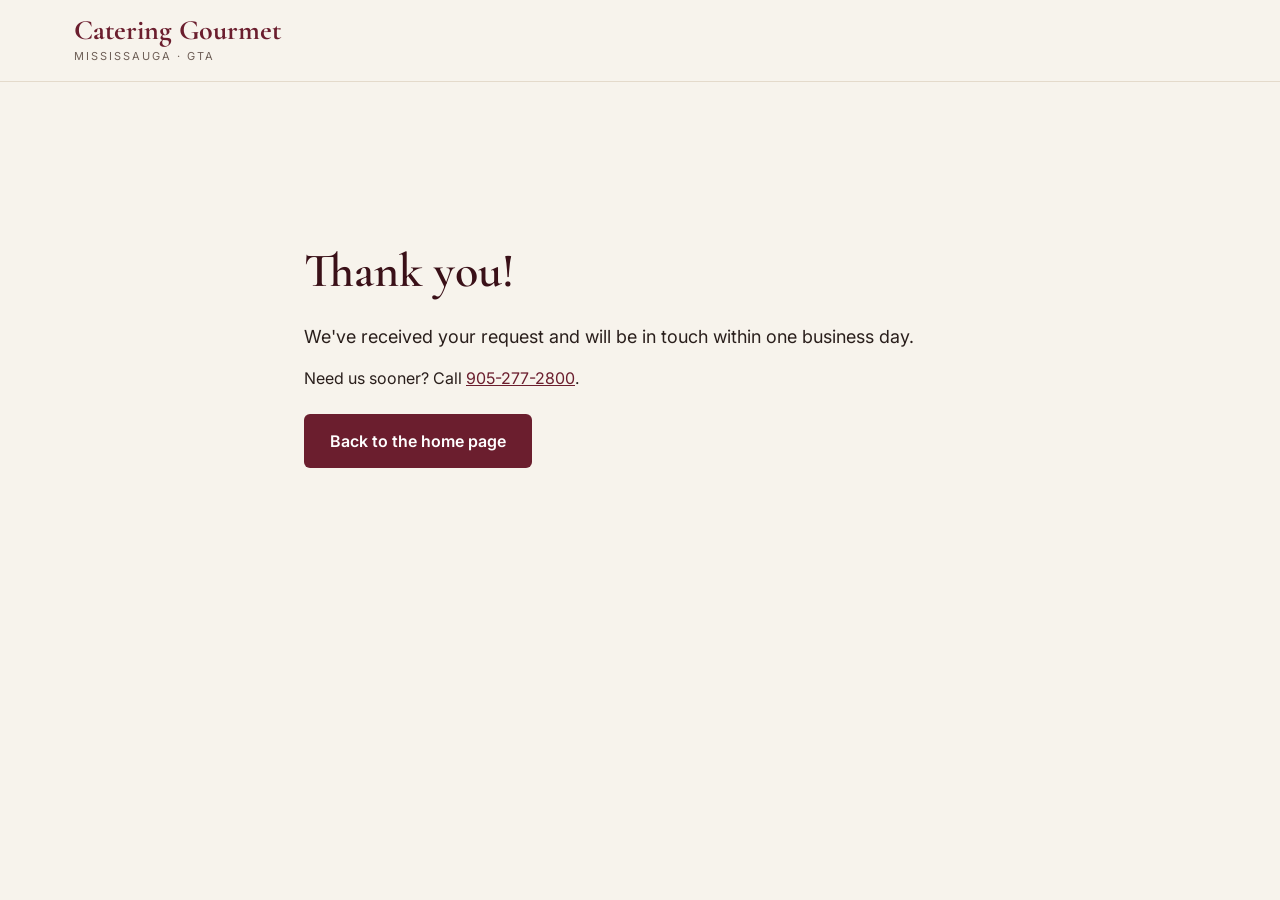
==== thank-you.html @ 262a25ba "Add new Catering Gourmet website Co-Authored-By: Claude Opus 5.5 <noreply@anthropic.com> Claude-Sess" ====
<!doctype html>
<html lang="en">
<head>
<meta charset="utf-8">
<meta name="viewport" content="width=device-width, initial-scale=1">
<title>Thank you | Catering Gourmet</title>
<meta name="robots" content="noindex">
<link href="https://fonts.googleapis.com/css2?family=Cormorant+Garamond:wght@600;700&family=Inter:wght@400;600&display=swap" rel="stylesheet">
<link rel="stylesheet" href="styles.css">
</head>
<body>
<header class="site-header">
  <div class="wrap"><a class="logo" href="/"><strong>Catering Gourmet</strong><span>Mississauga &middot; GTA</span></a></div>
</header>
<main class="wrap block" style="min-height:60vh;display:flex;flex-direction:column;gap:16px;justify-content:center;max-width:720px">
  <h1 style="font-size:48px">Thank you!</h1>
  <p style="font-size:18px;margin:0">We've received your request and will be in touch within one business day.</p>
  <p style="margin:0">Need us sooner? Call <a href="tel:+19052772800">905-277-2800</a>.</p>
  <p style="margin:8px 0 0"><a class="btn" href="/">Back to the home page</a></p>
</main>
</body>
</html>
---- styles.css ----
:root{
  --ground:#F7F3EC; --paper:#FFFFFF; --sand:#EFE6D8; --photo:#E8DCC9; --line:#E4DACB;
  --ink:#2A1F1C; --ink-2:#4A3D37; --muted:#6E5F57;
  --wine:#6B1E2E; --wine-dark:#3A1018; --wine-deep:#2A0B11;
  --brass:#8A6A2F; --gold:#E6C77F; --on-dark:#E9DED3;
  --serif:'Cormorant Garamond',Georgia,serif; --sans:Inter,system-ui,sans-serif;
}
*{box-sizing:border-box}
html{scroll-behavior:smooth}
body{margin:0;font-family:var(--sans);color:var(--ink);background:var(--ground);line-height:1.5}
img{max-width:100%;display:block}
a{color:var(--wine)} a:hover{color:#4A1320}
.wrap{max-width:1180px;margin:0 auto;padding:0 24px}
h1,h2,h3{font-family:var(--serif);font-weight:600;color:var(--wine-dark);margin:0}
.eyebrow{font-size:13px;letter-spacing:2px;text-transform:uppercase;color:var(--brass);font-weight:600}
.btn{display:inline-block;text-decoration:none;background:var(--wine);color:#fff;padding:15px 26px;border-radius:6px;font-weight:600;border:0;font-size:16px;cursor:pointer}
.btn:hover{background:#4A1320;color:#fff}
.btn-outline{background:transparent;border:1.5px solid var(--wine);color:var(--wine);padding:14px 24px}
.btn-outline:hover{background:var(--wine);color:#fff}
.photo{background:var(--photo);border:1px dashed #B8A589;border-radius:10px;display:flex;align-items:center;justify-content:center;text-align:center;padding:16px;color:var(--muted);font-size:14px;overflow:hidden}
.photo img{width:100%;height:100%;object-fit:cover}

/* Header */
.site-header{border-bottom:1px solid var(--line);background:var(--ground);position:sticky;top:0;z-index:10}
.site-header .wrap{display:flex;flex-wrap:wrap;align-items:center;justify-content:space-between;gap:16px;padding-top:16px;padding-bottom:16px}
.logo{text-decoration:none;color:var(--wine);display:flex;flex-direction:column}
.logo strong{font-family:var(--serif);font-size:28px;line-height:1}
.logo span{font-size:11px;letter-spacing:2px;text-transform:uppercase;color:var(--muted);margin-top:4px}
.nav{display:flex;flex-wrap:wrap;align-items:center;gap:20px;font-size:15px}
.nav a{text-decoration:none;color:var(--ink)}
.nav .phone{font-weight:600}
.nav .btn{color:#fff;padding:12px 20px}

/* Hero */
.hero{display:flex;flex-wrap:wrap;gap:48px;align-items:center;padding-top:72px;padding-bottom:64px}
.hero-text{flex:1 1 460px;min-width:0;display:flex;flex-direction:column;gap:22px}
.hero h1{font-size:clamp(40px,6vw,60px);line-height:1.05}
.hero p{margin:0;font-size:18px;line-height:1.6;color:var(--ink-2);max-width:520px}
.hero .actions{display:flex;flex-wrap:wrap;gap:12px}
.hero .note{font-size:14px;color:var(--muted)}
.hero .photo{flex:1 1 420px;min-width:0;height:440px}

/* Highlights */
.highlights{background:var(--wine-dark);color:var(--ground)}
.highlights .wrap{display:grid;grid-template-columns:repeat(auto-fit,minmax(220px,1fr));gap:20px;padding-top:28px;padding-bottom:28px}
.highlights strong{display:block;font-family:var(--serif);font-size:24px;color:var(--gold)}
.highlights span{font-size:14px;color:var(--on-dark)}

/* Sections */
section.block{padding-top:72px;padding-bottom:72px}
.section-head{display:flex;flex-direction:column;gap:10px;margin-bottom:32px;max-width:680px}
.section-head h2{font-size:clamp(34px,4.5vw,44px)}
.section-head p{margin:0;font-size:16px;color:var(--ink-2)}
.cards{display:grid;grid-template-columns:repeat(auto-fit,minmax(260px,1fr));gap:24px}
.card{background:var(--paper);border:1px solid var(--line);border-radius:10px;overflow:hidden;display:flex;flex-direction:column}
.card .photo{height:180px;border-radius:0;border:0}
.card-body{padding:24px;display:flex;flex-direction:column;gap:10px}
.card h3{font-size:28px}
.card p{margin:0;font-size:15px;line-height:1.6;color:var(--ink-2)}
.card .ideal{font-size:14px;color:var(--brass);font-weight:600}

/* Menus */
.tabs{display:flex;flex-wrap:wrap;gap:10px;margin-bottom:24px}
.tab{min-height:44px;padding:10px 20px;border-radius:999px;font:600 15px var(--sans);cursor:pointer;background:transparent;color:var(--wine);border:1.5px solid var(--wine)}
.tab[aria-selected="true"]{background:var(--wine);color:#fff}
.panel{background:var(--paper);border:1px solid var(--line);border-radius:10px;padding:32px;display:flex;flex-wrap:wrap;gap:32px}
.panel[hidden]{display:none}
.panel-intro{flex:1 1 300px;min-width:0;display:flex;flex-direction:column;gap:12px}
.panel-intro h3{font-size:32px}
.panel-intro p{margin:0;font-size:15px;line-height:1.6;color:var(--ink-2)}
.dishes{flex:1 1 360px;min-width:0;margin:0;padding:0;list-style:none;display:grid;grid-template-columns:repeat(auto-fit,minmax(160px,1fr));gap:0 24px}
.dishes li{padding:10px 0;border-bottom:1px solid #EFE6D8;font-size:15px}
.fineprint{margin:16px 0 0;font-size:13px;color:var(--muted)}

/* How */
.how{background:var(--sand)}
.steps{margin:0;padding:0;list-style:none;display:grid;grid-template-columns:repeat(auto-fit,minmax(240px,1fr));gap:24px}
.steps li{display:flex;flex-direction:column;gap:8px}
.steps .num{font-family:var(--serif);font-size:40px;color:var(--brass);font-weight:700}
.steps strong{font-size:18px}
.steps span:last-child{font-size:15px;line-height:1.6;color:var(--ink-2)}

/* Gallery */
.gallery{display:grid;grid-template-columns:repeat(auto-fit,minmax(240px,1fr));gap:16px}
.gallery .photo{height:220px;border-radius:8px}
.review{margin-top:40px;background:var(--paper);border:1px solid var(--line);border-radius:10px;padding:28px 32px;max-width:760px}
.review blockquote{margin:0 0 10px;font-family:var(--serif);font-size:24px;line-height:1.4;color:var(--wine-dark)}
.review cite{font-style:normal;font-size:14px;color:var(--muted)}

/* Quote */
.quote{background:var(--wine-dark);color:var(--ground)}
.quote .wrap{display:flex;flex-wrap:wrap;gap:48px;padding-top:80px;padding-bottom:80px}
.quote-intro{flex:1 1 320px;min-width:0;display:flex;flex-direction:column;gap:16px}
.quote-intro h2{color:#fff;font-size:clamp(34px,4.5vw,44px)}
.quote-intro p,.quote-intro span{margin:0;font-size:16px;color:var(--on-dark)}
.quote-intro a{color:var(--gold);font-weight:600}
.quote form{flex:1 1 480px;min-width:0;background:var(--ground);color:var(--ink);border-radius:10px;padding:32px;display:grid;grid-template-columns:repeat(auto-fit,minmax(200px,1fr));gap:16px}
.quote label{display:flex;flex-direction:column;gap:6px;font-size:14px;font-weight:500}
.quote input,.quote select,.quote textarea{font:inherit;padding:12px;border:1px solid #C9B9A3;border-radius:6px;background:#fff;color:var(--ink)}
.quote .full{grid-column:1/-1}
.quote button{justify-self:start}
.hidden-field{display:none}

/* Footer */
.site-footer{background:var(--wine-deep);color:#D9CCBF;font-size:14px;line-height:1.7}
.site-footer .wrap{display:flex;flex-wrap:wrap;justify-content:space-between;gap:24px;padding-top:40px;padding-bottom:40px}
.site-footer div{display:flex;flex-direction:column}
.site-footer strong{color:#fff}
.site-footer .name{font-family:var(--serif);font-size:22px}
.site-footer a{color:var(--gold)}

@media (max-width:640px){
  .site-header{position:static}
  .nav{gap:14px;font-size:14px}
  .hero{padding-top:40px}
  .hero .photo{height:280px}
  .panel{padding:22px}
  .quote form{padding:22px}
}
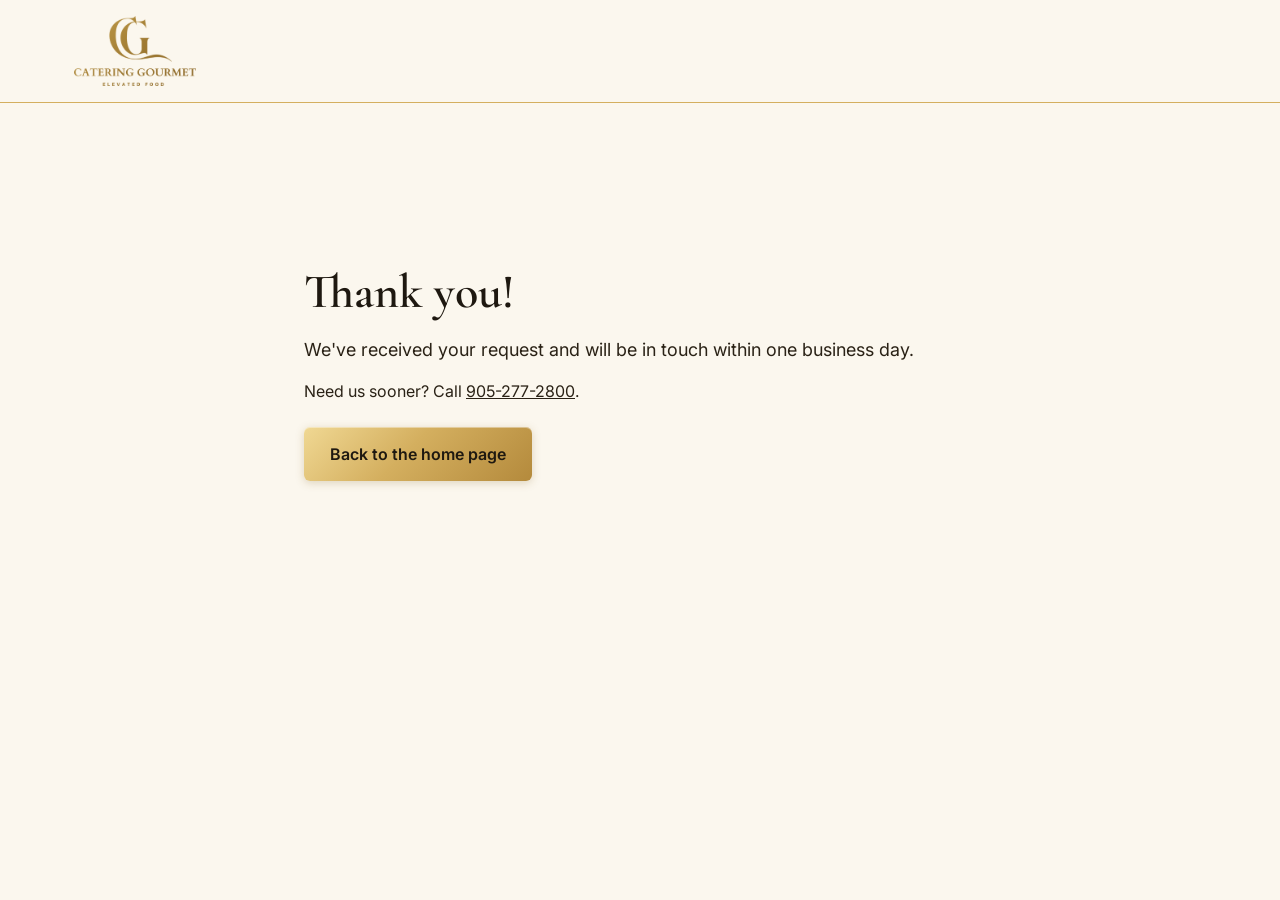
==== commit d332c5ef: "Final check fixes: footer layout, heading spacing, phone tap targets, swipeable Instagram on phones," ====
--- a/thank-you.html
+++ b/thank-you.html
@@ -10,7 +10,7 @@
 </head>
 <body>
 <header class="site-header">
-  <div class="wrap"><a class="logo" href="/"><strong>Catering Gourmet</strong><span>Mississauga &middot; GTA</span></a></div>
+  <div class="wrap"><a class="logo" href="/"><img src="images/logo-gold.png" alt="Catering Gourmet" width="122" height="70"></a></div>
 </header>
 <main class="wrap block" style="min-height:60vh;display:flex;flex-direction:column;gap:16px;justify-content:center;max-width:720px">
   <h1 style="font-size:48px">Thank you!</h1>
--- a/styles.css
+++ b/styles.css
@@ -1,29 +1,32 @@
 :root{
-  --ground:#F7F3EC; --paper:#FFFFFF; --sand:#EFE6D8; --photo:#E8DCC9; --line:#E4DACB;
-  --ink:#2A1F1C; --ink-2:#4A3D37; --muted:#6E5F57;
-  --wine:#6B1E2E; --wine-dark:#3A1018; --wine-deep:#2A0B11;
-  --brass:#8A6A2F; --gold:#E6C77F; --on-dark:#E9DED3;
+  --ground:#FBF7EE; --paper:#FFFDF8; --sand:#F3EAD8; --photo:#EFE3CC; --line:#E4D5B8;
+  --ink:#2A2216; --ink-2:#4D4232; --muted:#6B5D48;
+  --wine:#2A2216; --wine-dark:#1E1810; --wine-deep:#15110A;
+  --brass:#8C6A2A; --gold:#D9B96E; --on-dark:#EDE4D3;
+  --gold-grad:linear-gradient(135deg,#F0D893 0%,#D4AF5F 45%,#B48A3C 100%);
   --serif:'Cormorant Garamond',Georgia,serif; --sans:Inter,system-ui,sans-serif;
 }
 *{box-sizing:border-box}
 html{scroll-behavior:smooth}
 body{margin:0;font-family:var(--sans);color:var(--ink);background:var(--ground);line-height:1.5}
 img{max-width:100%;display:block}
-a{color:var(--wine)} a:hover{color:#4A1320}
+a{color:var(--wine)} a:hover{color:var(--brass)}
 .wrap{max-width:1180px;margin:0 auto;padding:0 24px}
-h1,h2,h3{font-family:var(--serif);font-weight:600;color:var(--wine-dark);margin:0}
+h1,h2,h3{font-family:var(--serif);font-weight:600;color:var(--wine-dark);margin:0;line-height:1.15}
 .eyebrow{font-size:13px;letter-spacing:2px;text-transform:uppercase;color:var(--brass);font-weight:600}
 .btn{display:inline-block;text-decoration:none;background:var(--wine);color:#fff;padding:15px 26px;border-radius:6px;font-weight:600;border:0;font-size:16px;cursor:pointer}
-.btn:hover{background:#4A1320;color:#fff}
+.btn:hover{background:#000;color:#fff;box-shadow:inset 0 -2px 0 var(--gold)}
 .btn-outline{background:transparent;border:1.5px solid var(--wine);color:var(--wine);padding:14px 24px}
 .btn-outline:hover{background:var(--wine);color:#fff}
 .photo{background:var(--photo);border:1px dashed #B8A589;border-radius:10px;display:flex;align-items:center;justify-content:center;text-align:center;padding:16px;color:var(--muted);font-size:14px;overflow:hidden}
 .photo img{width:100%;height:100%;object-fit:cover}
+.photo:has(img){border:0;padding:0}
 
 /* Header */
 .site-header{border-bottom:1px solid var(--line);background:var(--ground);position:sticky;top:0;z-index:10}
 .site-header .wrap{display:flex;flex-wrap:wrap;align-items:center;justify-content:space-between;gap:16px;padding-top:16px;padding-bottom:16px}
 .logo{text-decoration:none;color:var(--wine);display:flex;flex-direction:column}
+.logo img{height:70px;width:auto}
 .logo strong{font-family:var(--serif);font-size:28px;line-height:1}
 .logo span{font-size:11px;letter-spacing:2px;text-transform:uppercase;color:var(--muted);margin-top:4px}
 .nav{display:flex;flex-wrap:wrap;align-items:center;gap:20px;font-size:15px}
@@ -32,13 +35,20 @@
 .nav .btn{color:#fff;padding:12px 20px}
 
 /* Hero */
-.hero{display:flex;flex-wrap:wrap;gap:48px;align-items:center;padding-top:72px;padding-bottom:64px}
-.hero-text{flex:1 1 460px;min-width:0;display:flex;flex-direction:column;gap:22px}
-.hero h1{font-size:clamp(40px,6vw,60px);line-height:1.05}
-.hero p{margin:0;font-size:18px;line-height:1.6;color:var(--ink-2);max-width:520px}
+.hero{position:relative;min-height:min(86vh,760px);display:flex;align-items:center;overflow:hidden;background:#0E0E0E;color:#fff}
+.hero-bg{position:absolute;inset:0;width:100%;height:100%;object-fit:cover;object-position:60% 35%}
+.hero::after{content:"";position:absolute;inset:0;background:linear-gradient(90deg,rgba(10,10,10,.82) 0%,rgba(10,10,10,.6) 45%,rgba(10,10,10,.15) 100%)}
+.hero-text{position:relative;z-index:1;width:100%;display:flex;flex-direction:column;gap:22px;padding-top:96px;padding-bottom:96px}
+.hero-text>*{max-width:600px}
+.hero .eyebrow{color:var(--gold)}
+.hero h1{color:#fff;font-size:clamp(42px,6vw,68px);line-height:1.05}
+.hero p{margin:0;font-size:18px;line-height:1.6;color:#EDE8DF}
 .hero .actions{display:flex;flex-wrap:wrap;gap:12px}
-.hero .note{font-size:14px;color:var(--muted)}
-.hero .photo{flex:1 1 420px;min-width:0;height:440px}
+.hero .btn{background:#fff;color:#141414}
+.hero .btn:hover{background:var(--gold);box-shadow:none}
+.hero .btn-outline{background:transparent;color:#fff;border-color:#fff}
+.hero .btn-outline:hover{background:#fff;color:#141414}
+.hero .note{font-size:14px;color:#D9D3C8}
 
 /* Highlights */
 .highlights{background:var(--wine-dark);color:var(--ground)}
@@ -59,6 +69,27 @@
 .card p{margin:0;font-size:15px;line-height:1.6;color:var(--ink-2)}
 .card .ideal{font-size:14px;color:var(--brass);font-weight:600}
 
+/* Luxury home */
+.lux{background:var(--wine-dark);color:var(--on-dark);padding:80px 0 72px}
+.lux-inner{display:flex;flex-wrap:wrap;gap:48px;align-items:center}
+.lux-photo{flex:1 1 340px;min-width:0;max-width:480px}
+.lux-photo img{width:100%;height:560px;object-fit:cover;border-radius:10px}
+.lux-text{flex:1 1 420px;min-width:0;display:flex;flex-direction:column;gap:18px}
+.lux-text .eyebrow{color:var(--gold)}
+.lux-text h2{color:#fff;font-size:clamp(34px,4.5vw,48px);line-height:1.1}
+.lux-text p{margin:0;font-size:17px;line-height:1.6}
+.lux-menu{list-style:none;margin:0;padding:0;display:flex;flex-direction:column}
+.lux-menu li{display:flex;flex-wrap:wrap;gap:4px 12px;align-items:baseline;padding:12px 0;border-bottom:1px solid rgba(210,181,122,.3)}
+.lux-menu strong{font-family:var(--serif);font-size:22px;font-weight:600;color:#fff}
+.lux-menu span{font-size:14px;color:#CFC6B6}
+.lux-min{display:flex;flex-wrap:wrap;gap:6px 14px;align-items:baseline;border:1px solid var(--gold);border-radius:8px;padding:12px 16px}
+.lux-min strong{color:var(--gold);font-size:17px}
+.lux-min span{font-size:14px}
+.lux .btn{align-self:flex-start;background:#fff;color:#141414}
+.lux-strip{display:grid;grid-template-columns:repeat(6,minmax(0,1fr));gap:10px;margin-top:40px}
+.lux-strip img{width:100%;height:auto;aspect-ratio:1;object-fit:cover;border-radius:6px}
+@media (max-width:800px){.lux-strip{grid-template-columns:repeat(3,minmax(0,1fr))}.lux-photo img{height:380px}.lux{padding:56px 0}}
+
 /* Menus */
 .tabs{display:flex;flex-wrap:wrap;gap:10px;margin-bottom:24px}
 .tab{min-height:44px;padding:10px 20px;border-radius:999px;font:600 15px var(--sans);cursor:pointer;background:transparent;color:var(--wine);border:1.5px solid var(--wine)}
@@ -81,7 +112,7 @@
 .steps span:last-child{font-size:15px;line-height:1.6;color:var(--ink-2)}
 
 /* Gallery */
-.gallery{display:grid;grid-template-columns:repeat(auto-fit,minmax(240px,1fr));gap:16px}
+.gallery{display:grid;grid-template-columns:repeat(auto-fit,minmax(300px,1fr));gap:16px}
 .gallery .photo{height:220px;border-radius:8px}
 .review{margin-top:40px;background:var(--paper);border:1px solid var(--line);border-radius:10px;padding:28px 32px;max-width:760px}
 .review blockquote{margin:0 0 10px;font-family:var(--serif);font-size:24px;line-height:1.4;color:var(--wine-dark)}
@@ -101,19 +132,83 @@
 .quote button{justify-self:start}
 .hidden-field{display:none}
 
+/* Areas */
+.areas{display:grid;grid-template-columns:repeat(auto-fit,minmax(260px,1fr));gap:24px}
+.areas article{background:var(--paper);border:1px solid var(--line);border-radius:10px;padding:24px;display:flex;flex-direction:column;gap:8px}
+.areas h3{font-size:28px}
+.areas p{margin:0;font-size:15px;line-height:1.6;color:var(--ink-2)}
+
+/* Instagram */
+.ig-grid{display:grid;grid-template-columns:minmax(0,1fr);gap:16px}
+#instagram{padding-top:48px;padding-bottom:48px}
+#instagram .section-head{margin-bottom:20px}
+.ig-post a{font-size:13px}
+.ig-card{background:var(--paper);border:1px solid var(--line);border-radius:10px;padding:18px;display:flex;flex-direction:column;gap:12px}
+.ig-head{display:flex;align-items:center;gap:12px;color:var(--brass)}
+.ig-head div{display:flex;flex-direction:column}
+.ig-head strong{color:var(--ink);font-size:17px}
+.ig-head span{font-size:14px;color:var(--muted)}
+.ig-photos{display:grid;grid-template-columns:repeat(3,minmax(0,1fr));gap:6px}
+.ig-photos img{width:100%;aspect-ratio:1;object-fit:cover;border-radius:4px;transition:opacity .2s}
+.ig-photos:hover img{opacity:.85}
+.ig-card .btn{align-self:flex-start}
+.ig-posts{display:grid;grid-template-columns:repeat(auto-fit,minmax(240px,1fr));gap:12px;max-width:900px}
+.ig-post{margin:0;display:flex;flex-direction:column;gap:8px}
+.ig-posts iframe{width:100%;height:380px;border:1px solid var(--line);border-radius:8px;background:var(--photo)}
+.ig-post a{font-size:14px;font-weight:600}
+
 /* Footer */
 .site-footer{background:var(--wine-deep);color:#D9CCBF;font-size:14px;line-height:1.7}
 .site-footer .wrap{display:flex;flex-wrap:wrap;justify-content:space-between;gap:24px;padding-top:40px;padding-bottom:40px}
-.site-footer div{display:flex;flex-direction:column}
+.site-footer .wrap>div{display:flex;flex-direction:column}
 .site-footer strong{color:#fff}
 .site-footer .name{font-family:var(--serif);font-size:22px}
 .site-footer a{color:var(--gold)}
 
 @media (max-width:640px){
   .site-header{position:static}
-  .nav{gap:14px;font-size:14px}
-  .hero{padding-top:40px}
-  .hero .photo{height:280px}
+  .nav{gap:4px 14px;font-size:14px}
+  .nav a:not(.btn){padding:10px 0}
+  .hero::after{background:rgba(10,10,10,.62)}
+  .hero-text{padding-top:64px;padding-bottom:64px}
   .panel{padding:22px}
   .quote form{padding:22px}
 }
+
+/* Event reel */
+.reel{position:relative;min-height:520px;display:flex;align-items:center;overflow:hidden;background:#0E0E0E;color:#fff}
+.reel video{position:absolute;inset:0;width:100%;height:100%;object-fit:cover}
+.reel::after{content:"";position:absolute;inset:0;background:rgba(10,10,10,.55)}
+.reel .wrap{position:relative;z-index:1;display:flex;flex-direction:column;gap:18px;padding-top:80px;padding-bottom:80px;width:100%}
+.reel h2{color:#fff;font-size:clamp(36px,5vw,56px);max-width:720px;line-height:1.1}
+.reel p{margin:0;font-size:18px;color:#EDE8DF;max-width:560px}
+.reel .eyebrow{color:var(--gold)}
+.reel .btn{align-self:flex-start;background:#fff;color:#141414}
+.reel .btn:hover{background:var(--gold);color:#141414;box-shadow:none}
+@media (prefers-reduced-motion:reduce){.reel video{display:none}.reel{background:#0E0E0E url(images/events-reel-poster.webp) center/cover}}
+
+/* ===== Gold theme ===== */
+.btn,.nav .btn,.hero .btn,.reel .btn,.lux .btn{background:var(--gold-grad);color:#1E1810;box-shadow:0 1px 0 rgba(255,255,255,.4) inset,0 2px 8px rgba(140,106,42,.25)}
+.btn:hover,.nav .btn:hover,.hero .btn:hover,.reel .btn:hover{background:linear-gradient(135deg,#F5E2A8 0%,#DDBA6C 45%,#BE9445 100%);color:#1E1810;box-shadow:0 2px 12px rgba(140,106,42,.35)}
+.btn-outline{background:transparent;color:#6E5320;border:1.5px solid #B48A3C;box-shadow:none}
+.btn-outline:hover{background:var(--gold-grad);color:#1E1810}
+.hero .btn-outline{background:transparent;color:#F0D893;border-color:#D4AF5F;box-shadow:none}
+.hero .btn-outline:hover{background:var(--gold-grad);color:#1E1810}
+.hero::after{background:linear-gradient(90deg,rgba(24,16,6,.85) 0%,rgba(24,16,6,.6) 45%,rgba(24,16,6,.12) 100%)}
+.reel::after{background:rgba(24,16,6,.58)}
+.tab{color:#6E5320;border-color:#B48A3C}
+.tab[aria-selected="true"]{background:var(--gold-grad);color:#1E1810;border-color:#B48A3C}
+.site-header{border-bottom:1px solid #D4AF5F}
+.highlights{border-top:1px solid #B48A3C;border-bottom:1px solid #B48A3C}
+.card{border-color:var(--line)}
+.card h3,.panel-intro h3{color:#2A2216}
+.section-head h2::after{content:"";display:block;width:64px;height:2px;margin-top:14px;background:var(--gold-grad)}
+.quote form{border:1px solid #D4AF5F}
+.site-footer{border-top:2px solid #B48A3C}
+.site-footer .name{color:var(--gold)}
+@media (max-width:640px){.hero::after{background:rgba(24,16,6,.64)}}
+@media (max-width:640px){
+  .ig-posts{display:flex;overflow-x:auto;scroll-snap-type:x mandatory;gap:10px;padding-bottom:6px}
+  .ig-post{flex:0 0 78%;scroll-snap-align:start}
+  .ig-posts iframe{height:340px}
+}
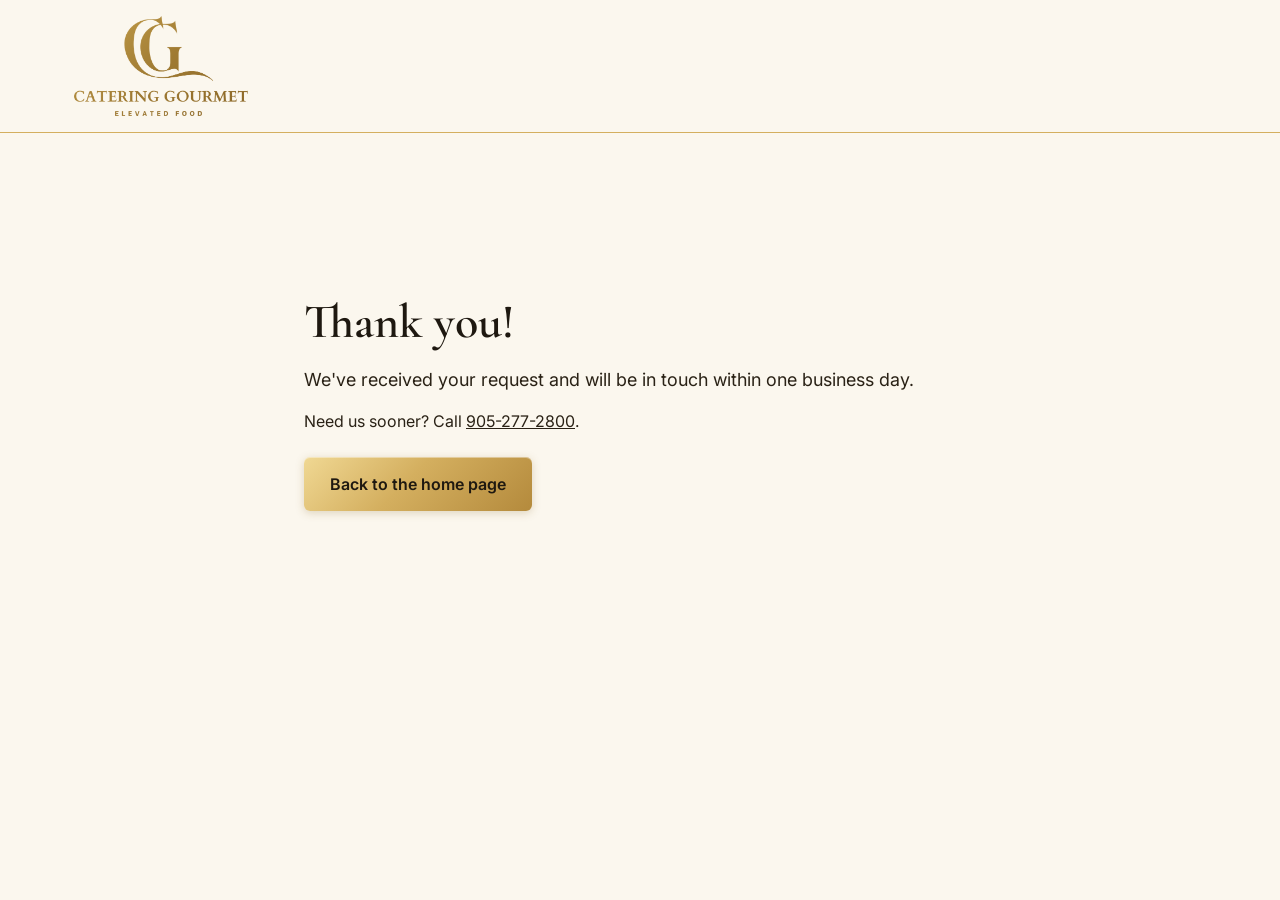
==== commit 842914a5: "Bigger header logo and large logo in footer Co-Authored-By: Claude Opus 5.5 <noreply@anthropic.com> " ====
--- a/thank-you.html
+++ b/thank-you.html
@@ -10,7 +10,7 @@
 </head>
 <body>
 <header class="site-header">
-  <div class="wrap"><a class="logo" href="/"><img src="images/logo-gold.png" alt="Catering Gourmet" width="122" height="70"></a></div>
+  <div class="wrap"><a class="logo" href="/"><img src="images/logo-gold.png" alt="Catering Gourmet" width="174" height="100"></a></div>
 </header>
 <main class="wrap block" style="min-height:60vh;display:flex;flex-direction:column;gap:16px;justify-content:center;max-width:720px">
   <h1 style="font-size:48px">Thank you!</h1>
--- a/styles.css
+++ b/styles.css
@@ -26,7 +26,8 @@
 .site-header{border-bottom:1px solid var(--line);background:var(--ground);position:sticky;top:0;z-index:10}
 .site-header .wrap{display:flex;flex-wrap:wrap;align-items:center;justify-content:space-between;gap:16px;padding-top:16px;padding-bottom:16px}
 .logo{text-decoration:none;color:var(--wine);display:flex;flex-direction:column}
-.logo img{height:70px;width:auto}
+.logo img{height:100px;width:auto}
+.footer-logo{height:150px;width:auto;margin-bottom:12px}
 .logo strong{font-family:var(--serif);font-size:28px;line-height:1}
 .logo span{font-size:11px;letter-spacing:2px;text-transform:uppercase;color:var(--muted);margin-top:4px}
 .nav{display:flex;flex-wrap:wrap;align-items:center;gap:20px;font-size:15px}
@@ -167,6 +168,7 @@
 
 @media (max-width:640px){
   .site-header{position:static}
+  .logo img{height:84px}
   .nav{gap:4px 14px;font-size:14px}
   .nav a:not(.btn){padding:10px 0}
   .hero::after{background:rgba(10,10,10,.62)}
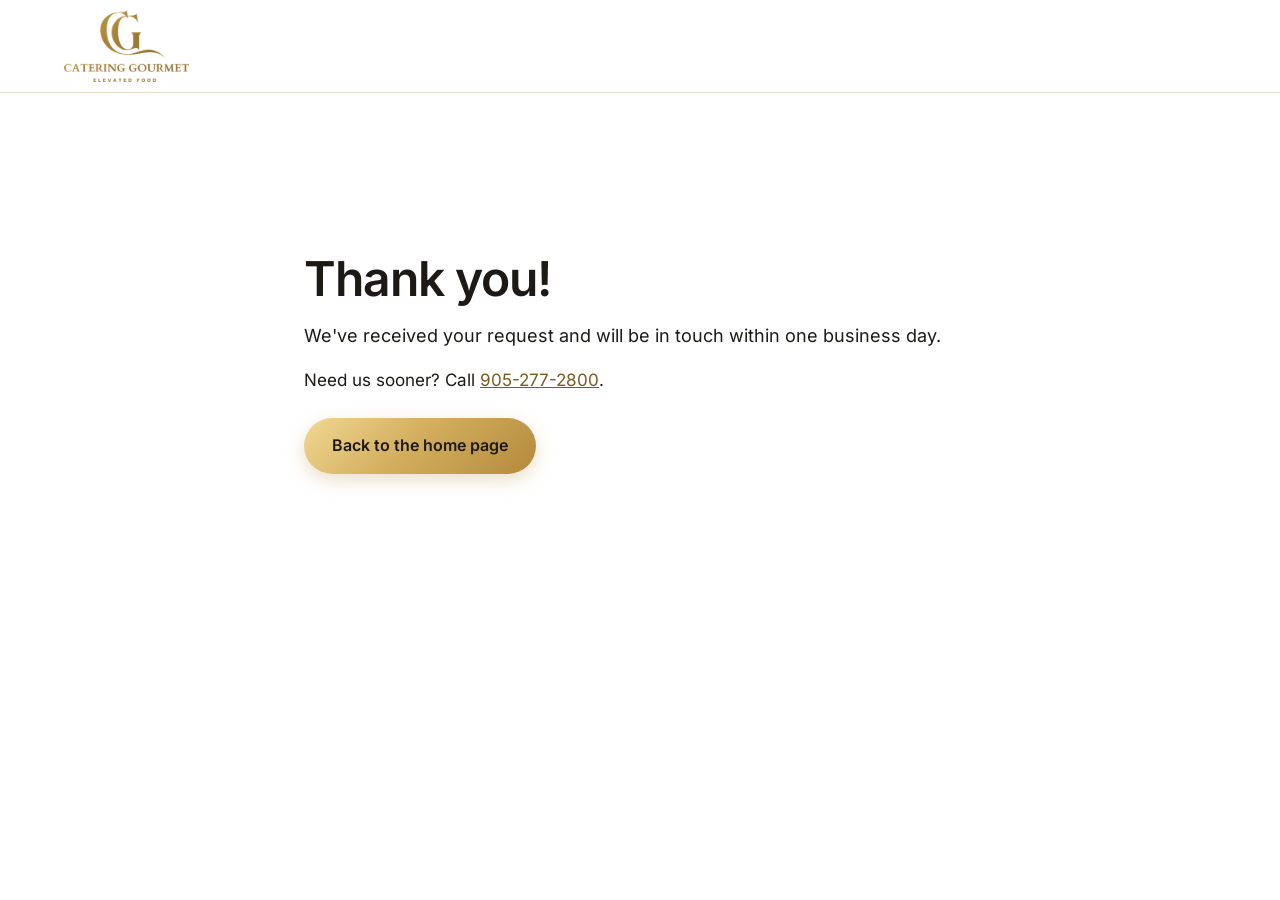
==== commit 407ca4e0: "Fresh, bright redesign with new photos and kitchen video - New split hero: headline and quote/call b" ====
--- a/thank-you.html
+++ b/thank-you.html
@@ -5,14 +5,13 @@
 <meta name="viewport" content="width=device-width, initial-scale=1">
 <title>Thank you | Catering Gourmet</title>
 <meta name="robots" content="noindex">
-<link href="https://fonts.googleapis.com/css2?family=Cormorant+Garamond:wght@600;700&family=Inter:wght@400;600&display=swap" rel="stylesheet">
-<link rel="stylesheet" href="styles.css">
+<link rel="stylesheet" href="styles.css?v=20261127">
 </head>
 <body>
 <header class="site-header">
-  <div class="wrap"><a class="logo" href="/"><img src="images/logo-gold.png" alt="Catering Gourmet" width="174" height="100"></a></div>
+  <div class="wrap bar"><a class="logo" href="/"><img src="images/logo-gold.webp" alt="Catering Gourmet" width="174" height="100"></a></div>
 </header>
-<main class="wrap block" style="min-height:60vh;display:flex;flex-direction:column;gap:16px;justify-content:center;max-width:720px">
+<main class="wrap" style="padding-top:64px;padding-bottom:64px;min-height:60vh;display:flex;flex-direction:column;gap:16px;justify-content:center;max-width:720px">
   <h1 style="font-size:48px">Thank you!</h1>
   <p style="font-size:18px;margin:0">We've received your request and will be in touch within one business day.</p>
   <p style="margin:0">Need us sooner? Call <a href="tel:+19052772800">905-277-2800</a>.</p>
--- a/styles.css
+++ b/styles.css
@@ -1,216 +1,276 @@
+@font-face{font-family:'Cormorant Garamond';font-style:normal;font-weight:600 700;font-display:swap;src:url(fonts/cormorant-garamond-latin.woff2) format('woff2')}
+@font-face{font-family:Inter;font-style:normal;font-weight:400 600;font-display:swap;src:url(fonts/inter-latin.woff2) format('woff2')}
 :root{
-  --ground:#FBF7EE; --paper:#FFFDF8; --sand:#F3EAD8; --photo:#EFE3CC; --line:#E4D5B8;
-  --ink:#2A2216; --ink-2:#4D4232; --muted:#6B5D48;
-  --wine:#2A2216; --wine-dark:#1E1810; --wine-deep:#15110A;
-  --brass:#8C6A2A; --gold:#D9B96E; --on-dark:#EDE4D3;
+  --white:#FFFFFF; --cream:#FBF7EF; --sand:#F4ECDD; --line:#EADFCB;
+  --ink:#1D1A16; --ink-2:#4A4237; --muted:#6F6556;
+  --gold:#B48A3C; --gold-dark:#7A5A1F; --gold-soft:#F6EBD3;
   --gold-grad:linear-gradient(135deg,#F0D893 0%,#D4AF5F 45%,#B48A3C 100%);
-  --serif:'Cormorant Garamond',Georgia,serif; --sans:Inter,system-ui,sans-serif;
+  --serif:'Cormorant Garamond',Georgia,serif; --sans:Inter,system-ui,-apple-system,'Segoe UI',sans-serif;
+  --r:18px;
 }
 *{box-sizing:border-box}
-html{scroll-behavior:smooth}
-body{margin:0;font-family:var(--sans);color:var(--ink);background:var(--ground);line-height:1.5}
+html{scroll-behavior:smooth;scroll-padding-top:90px}
+body{margin:0;font-family:var(--sans);color:var(--ink);background:var(--white);line-height:1.6;font-size:17px;-webkit-font-smoothing:antialiased}
 img{max-width:100%;display:block}
-a{color:var(--wine)} a:hover{color:var(--brass)}
-.wrap{max-width:1180px;margin:0 auto;padding:0 24px}
-h1,h2,h3{font-family:var(--serif);font-weight:600;color:var(--wine-dark);margin:0;line-height:1.15}
-.eyebrow{font-size:13px;letter-spacing:2px;text-transform:uppercase;color:var(--brass);font-weight:600}
-.btn{display:inline-block;text-decoration:none;background:var(--wine);color:#fff;padding:15px 26px;border-radius:6px;font-weight:600;border:0;font-size:16px;cursor:pointer}
-.btn:hover{background:#000;color:#fff;box-shadow:inset 0 -2px 0 var(--gold)}
-.btn-outline{background:transparent;border:1.5px solid var(--wine);color:var(--wine);padding:14px 24px}
-.btn-outline:hover{background:var(--wine);color:#fff}
-.photo{background:var(--photo);border:1px dashed #B8A589;border-radius:10px;display:flex;align-items:center;justify-content:center;text-align:center;padding:16px;color:var(--muted);font-size:14px;overflow:hidden}
-.photo img{width:100%;height:100%;object-fit:cover}
-.photo:has(img){border:0;padding:0}
+a{color:var(--gold-dark)} a:hover{color:var(--ink)}
+.wrap{max-width:1200px;margin:0 auto;padding:0 24px}
+h1,h2,h3{font-family:var(--sans);font-weight:600;color:var(--ink);margin:0;letter-spacing:-.02em;line-height:1.12}
+.accent{font-family:var(--serif);font-weight:700;color:var(--gold);letter-spacing:0;font-size:1.12em}
+.eyebrow{font-size:13px;letter-spacing:.14em;text-transform:uppercase;color:var(--gold-dark);font-weight:600}
+.pill{display:inline-flex;align-items:center;gap:6px;background:var(--gold-soft);color:var(--gold-dark);font-size:14px;font-weight:600;padding:7px 14px;border-radius:999px}
+.link{font-weight:600;color:var(--gold-dark);text-decoration:none}
+.btn{display:inline-flex;align-items:center;justify-content:center;gap:8px;text-decoration:none;background:var(--gold-grad);color:#1D1A16;padding:15px 28px;border-radius:999px;font-weight:600;border:0;font-size:16px;cursor:pointer;box-shadow:0 6px 18px rgba(180,138,60,.28);transition:transform .15s ease,box-shadow .15s ease}
+.btn:hover{color:#1D1A16;transform:translateY(-1px);box-shadow:0 10px 24px rgba(180,138,60,.36)}
+.btn-ghost{background:var(--white);color:var(--ink);box-shadow:none;border:1.5px solid var(--line)}
+.btn-ghost:hover{border-color:var(--gold);box-shadow:none}
+.btn-sm{padding:11px 20px;font-size:15px}
+.tint{background:var(--cream)}
+section.block{padding:88px 0}
+.section-head{display:flex;flex-direction:column;gap:12px;margin-bottom:40px;max-width:720px}
+.section-head h2{font-size:clamp(30px,4vw,46px)}
+.section-head p{margin:0;font-size:18px;color:var(--ink-2)}
+.fineprint{margin:18px 0 0;font-size:14px;color:var(--muted)}
 
 /* Header */
-.site-header{border-bottom:1px solid var(--line);background:var(--ground);position:sticky;top:0;z-index:10}
-.site-header .wrap{display:flex;flex-wrap:wrap;align-items:center;justify-content:space-between;gap:16px;padding-top:16px;padding-bottom:16px}
-.logo{text-decoration:none;color:var(--wine);display:flex;flex-direction:column}
-.logo img{height:100px;width:auto}
-.footer-logo{height:150px;width:auto;margin-bottom:12px}
-.logo strong{font-family:var(--serif);font-size:28px;line-height:1}
-.logo span{font-size:11px;letter-spacing:2px;text-transform:uppercase;color:var(--muted);margin-top:4px}
-.nav{display:flex;flex-wrap:wrap;align-items:center;gap:20px;font-size:15px}
-.nav a{text-decoration:none;color:var(--ink)}
-.nav .phone{font-weight:600}
-.nav .btn{color:#fff;padding:12px 20px}
+.site-header{position:sticky;top:0;z-index:20;background:rgba(255,255,255,.94);backdrop-filter:saturate(1.4) blur(10px);-webkit-backdrop-filter:saturate(1.4) blur(10px);border-bottom:1px solid var(--line)}
+.bar{display:flex;align-items:center;justify-content:space-between;gap:16px;padding-top:10px;padding-bottom:10px}
+.logo img{height:72px;width:auto}
+.nav{display:flex;align-items:center;gap:26px;font-size:15px;font-weight:500}
+.nav a{color:var(--ink);text-decoration:none}
+.nav a:not(.btn):hover{color:var(--gold-dark)}
+.nav .phone{display:inline-flex;align-items:center;gap:6px;font-weight:600}
+.menu-btn{display:none}
 
 /* Hero */
-.hero{position:relative;min-height:min(86vh,760px);display:flex;align-items:center;overflow:hidden;background:#0E0E0E;color:#fff}
-.hero-bg{position:absolute;inset:0;width:100%;height:100%;object-fit:cover;object-position:60% 35%}
-.hero::after{content:"";position:absolute;inset:0;background:linear-gradient(90deg,rgba(10,10,10,.82) 0%,rgba(10,10,10,.6) 45%,rgba(10,10,10,.15) 100%)}
-.hero-text{position:relative;z-index:1;width:100%;display:flex;flex-direction:column;gap:22px;padding-top:96px;padding-bottom:96px}
-.hero-text>*{max-width:600px}
-.hero .eyebrow{color:var(--gold)}
-.hero h1{color:#fff;font-size:clamp(42px,6vw,68px);line-height:1.05}
-.hero p{margin:0;font-size:18px;line-height:1.6;color:#EDE8DF}
-.hero .actions{display:flex;flex-wrap:wrap;gap:12px}
-.hero .btn{background:#fff;color:#141414}
-.hero .btn:hover{background:var(--gold);box-shadow:none}
-.hero .btn-outline{background:transparent;color:#fff;border-color:#fff}
-.hero .btn-outline:hover{background:#fff;color:#141414}
-.hero .note{font-size:14px;color:#D9D3C8}
-
-/* Highlights */
-.highlights{background:var(--wine-dark);color:var(--ground)}
-.highlights .wrap{display:grid;grid-template-columns:repeat(auto-fit,minmax(220px,1fr));gap:20px;padding-top:28px;padding-bottom:28px}
-.highlights strong{display:block;font-family:var(--serif);font-size:24px;color:var(--gold)}
-.highlights span{font-size:14px;color:var(--on-dark)}
-
-/* Sections */
-section.block{padding-top:72px;padding-bottom:72px}
-.section-head{display:flex;flex-direction:column;gap:10px;margin-bottom:32px;max-width:680px}
-.section-head h2{font-size:clamp(34px,4.5vw,44px)}
-.section-head p{margin:0;font-size:16px;color:var(--ink-2)}
-.cards{display:grid;grid-template-columns:repeat(auto-fit,minmax(260px,1fr));gap:24px}
-.card{background:var(--paper);border:1px solid var(--line);border-radius:10px;overflow:hidden;display:flex;flex-direction:column}
-.card .photo{height:180px;border-radius:0;border:0}
-.card-body{padding:24px;display:flex;flex-direction:column;gap:10px}
-.card h3{font-size:28px}
-.card p{margin:0;font-size:15px;line-height:1.6;color:var(--ink-2)}
-.card .ideal{font-size:14px;color:var(--brass);font-weight:600}
-
-/* Luxury home */
-.lux{background:var(--wine-dark);color:var(--on-dark);padding:80px 0 72px}
-.lux-inner{display:flex;flex-wrap:wrap;gap:48px;align-items:center}
-.lux-photo{flex:1 1 340px;min-width:0;max-width:480px}
-.lux-photo img{width:100%;height:560px;object-fit:cover;border-radius:10px}
-.lux-text{flex:1 1 420px;min-width:0;display:flex;flex-direction:column;gap:18px}
-.lux-text .eyebrow{color:var(--gold)}
-.lux-text h2{color:#fff;font-size:clamp(34px,4.5vw,48px);line-height:1.1}
-.lux-text p{margin:0;font-size:17px;line-height:1.6}
-.lux-menu{list-style:none;margin:0;padding:0;display:flex;flex-direction:column}
-.lux-menu li{display:flex;flex-wrap:wrap;gap:4px 12px;align-items:baseline;padding:12px 0;border-bottom:1px solid rgba(210,181,122,.3)}
-.lux-menu strong{font-family:var(--serif);font-size:22px;font-weight:600;color:#fff}
-.lux-menu span{font-size:14px;color:#CFC6B6}
-.lux-min{display:flex;flex-wrap:wrap;gap:6px 14px;align-items:baseline;border:1px solid var(--gold);border-radius:8px;padding:12px 16px}
-.lux-min strong{color:var(--gold);font-size:17px}
-.lux-min span{font-size:14px}
-.lux .btn{align-self:flex-start;background:#fff;color:#141414}
-.lux-strip{display:grid;grid-template-columns:repeat(6,minmax(0,1fr));gap:10px;margin-top:40px}
-.lux-strip img{width:100%;height:auto;aspect-ratio:1;object-fit:cover;border-radius:6px}
-@media (max-width:800px){.lux-strip{grid-template-columns:repeat(3,minmax(0,1fr))}.lux-photo img{height:380px}.lux{padding:56px 0}}
+.hero{padding:40px 0 64px;background:linear-gradient(180deg,var(--cream) 0%,var(--white) 100%)}
+.hero-grid{display:grid;grid-template-columns:minmax(0,5fr) minmax(0,6fr);gap:56px;align-items:center}
+.hero-copy{display:flex;flex-direction:column;align-items:flex-start;gap:22px}
+.hero h1{font-size:clamp(38px,5.2vw,64px)}
+.lead{margin:0;font-size:19px;line-height:1.65;color:var(--ink-2);max-width:540px}
+.actions{display:flex;flex-wrap:wrap;gap:12px}
+.hero-points{list-style:none;margin:6px 0 0;padding:0;display:flex;flex-direction:column;gap:8px;font-size:15px;color:var(--ink-2)}
+.hero-points li{display:flex;gap:10px;align-items:center}
+.hero-points li::before{content:"";width:18px;height:18px;flex:none;border-radius:50%;background:var(--gold-soft) url("data:image/svg+xml,%3Csvg xmlns='http://www.w3.org/2000/svg' viewBox='0 0 24 24' fill='none' stroke='%237A5A1F' stroke-width='3' stroke-linecap='round' stroke-linejoin='round'%3E%3Cpath d='M20 6 9 17l-5-5'/%3E%3C/svg%3E") center/11px no-repeat}
+.hero-media{position:relative;border-radius:28px;overflow:hidden;aspect-ratio:5/4;background:var(--sand);box-shadow:0 30px 60px -30px rgba(60,40,10,.35)}
+.slide{position:absolute;inset:0;width:100%;height:100%;object-fit:cover;opacity:0;transition:opacity 1.2s ease}
+.slide.is-on{opacity:1}
+.dots{position:absolute;left:0;right:0;bottom:12px;display:flex;justify-content:center;gap:2px;z-index:1}
+.dots button{width:28px;height:28px;padding:0;border:0;background:transparent;cursor:pointer;display:flex;align-items:center;justify-content:center}
+.dots button::before{content:"";width:9px;height:9px;border-radius:50%;background:rgba(255,255,255,.8);box-shadow:0 0 0 1px rgba(0,0,0,.15);transition:width .3s}
+.dots button[aria-current="true"]::before{width:24px;border-radius:6px;background:#fff}
+
+/* Cuisine band */
+.cuisines{border-top:1px solid var(--line);border-bottom:1px solid var(--line)}
+.cuisines .wrap{display:flex;flex-wrap:wrap;justify-content:center;gap:10px 44px;padding-top:22px;padding-bottom:22px}
+.cuisines span{font-family:var(--serif);font-size:26px;font-weight:600;color:var(--gold-dark)}
+
+/* Occasions */
+.occ-grid{display:grid;grid-template-columns:repeat(4,minmax(0,1fr));gap:24px}
+.occ{display:flex;flex-direction:column;gap:8px;text-decoration:none;color:var(--ink)}
+.occ-img{border-radius:var(--r);overflow:hidden;aspect-ratio:4/5;background:var(--sand);margin-bottom:8px}
+.occ-img img{width:100%;height:100%;object-fit:cover;transition:transform .6s ease}
+.occ:hover .occ-img img{transform:scale(1.05)}
+.occ h3{font-size:21px}
+.occ p{margin:0;font-size:15px;color:var(--ink-2)}
+.occ .link{font-size:15px;margin-top:2px}
+
+/* Ways */
+.ways{display:grid;grid-template-columns:repeat(3,minmax(0,1fr));gap:24px}
+.way{background:var(--white);border-radius:var(--r);overflow:hidden;box-shadow:0 1px 2px rgba(0,0,0,.04),0 12px 30px -18px rgba(60,40,10,.25)}
+.way img{width:100%;height:230px;object-fit:cover}
+.way-body{padding:24px 26px 28px;display:flex;flex-direction:column;gap:10px;align-items:flex-start}
+.way h3{font-size:24px}
+.way p{margin:0;font-size:16px;color:var(--ink-2)}
+.tag{font-size:12px;font-weight:600;letter-spacing:.06em;text-transform:uppercase;color:var(--gold-dark);background:var(--gold-soft);padding:5px 10px;border-radius:999px}
+
+/* Dish strip */
+.strip{overflow:hidden;padding:12px 0;background:var(--white)}
+.strip-track{display:flex;gap:12px;width:max-content;padding:0 12px}
+.strip-track img{height:240px;width:360px;object-fit:cover;border-radius:14px}
+.strip-track.moving{animation:slide 70s linear infinite}
+.strip:hover .strip-track{animation-play-state:paused}
+@keyframes slide{to{transform:translateX(-50%)}}
+@media (prefers-reduced-motion:reduce){.strip{overflow-x:auto}}
 
 /* Menus */
 .tabs{display:flex;flex-wrap:wrap;gap:10px;margin-bottom:24px}
-.tab{min-height:44px;padding:10px 20px;border-radius:999px;font:600 15px var(--sans);cursor:pointer;background:transparent;color:var(--wine);border:1.5px solid var(--wine)}
-.tab[aria-selected="true"]{background:var(--wine);color:#fff}
-.panel{background:var(--paper);border:1px solid var(--line);border-radius:10px;padding:32px;display:flex;flex-wrap:wrap;gap:32px}
+.tab{min-height:46px;padding:10px 22px;border-radius:999px;font:600 15px var(--sans);cursor:pointer;background:var(--white);color:var(--ink);border:1.5px solid var(--line)}
+.tab:hover{border-color:var(--gold)}
+.tab[aria-selected="true"]{background:var(--ink);color:#fff;border-color:var(--ink)}
+.panel{display:grid;grid-template-columns:minmax(0,5fr) minmax(0,6fr);gap:0;background:var(--cream);border-radius:var(--r);overflow:hidden}
 .panel[hidden]{display:none}
-.panel-intro{flex:1 1 300px;min-width:0;display:flex;flex-direction:column;gap:12px}
-.panel-intro h3{font-size:32px}
-.panel-intro p{margin:0;font-size:15px;line-height:1.6;color:var(--ink-2)}
-.dishes{flex:1 1 360px;min-width:0;margin:0;padding:0;list-style:none;display:grid;grid-template-columns:repeat(auto-fit,minmax(160px,1fr));gap:0 24px}
-.dishes li{padding:10px 0;border-bottom:1px solid #EFE6D8;font-size:15px}
-.fineprint{margin:16px 0 0;font-size:13px;color:var(--muted)}
-
-/* How */
-.how{background:var(--sand)}
-.steps{margin:0;padding:0;list-style:none;display:grid;grid-template-columns:repeat(auto-fit,minmax(240px,1fr));gap:24px}
-.steps li{display:flex;flex-direction:column;gap:8px}
-.steps .num{font-family:var(--serif);font-size:40px;color:var(--brass);font-weight:700}
-.steps strong{font-size:18px}
-.steps span:last-child{font-size:15px;line-height:1.6;color:var(--ink-2)}
+.panel-img img{width:100%;height:100%;min-height:320px;object-fit:cover}
+.panel-body{padding:36px 40px;display:flex;flex-direction:column;gap:14px}
+.panel-body h3{font-size:30px}
+.panel-body p{margin:0;color:var(--ink-2)}
+.dishes{margin:0;padding:0;list-style:none;display:grid;grid-template-columns:repeat(2,minmax(0,1fr));gap:0 24px}
+.dishes li{padding:11px 0;border-bottom:1px solid var(--line);font-size:16px}
+
+/* Luxury */
+.lux{display:grid;grid-template-columns:minmax(0,5fr) minmax(0,6fr);gap:56px;align-items:center}
+.lux-photo img{width:100%;height:600px;object-fit:cover;border-radius:28px}
+.lux-text{display:flex;flex-direction:column;gap:18px}
+.lux-text h2{font-size:clamp(30px,4vw,46px)}
+.lux-text p{margin:0;font-size:18px;color:var(--ink-2)}
+.lux-menu{list-style:none;margin:0;padding:0}
+.lux-menu li{display:flex;flex-wrap:wrap;gap:2px 12px;align-items:baseline;padding:13px 0;border-bottom:1px solid var(--line)}
+.lux-menu strong{font-size:18px;font-weight:600}
+.lux-menu span{font-size:15px;color:var(--muted)}
+.lux-foot{display:flex;flex-wrap:wrap;align-items:center;gap:16px;margin-top:6px}
+
+/* Videos */
+.reels{display:grid;grid-template-columns:repeat(2,minmax(0,1fr));gap:20px}
+.reel{margin:0;display:flex;flex-direction:column;gap:10px}
+.reel video{width:100%;aspect-ratio:16/9;object-fit:cover;display:block;border-radius:var(--r);background:var(--sand)}
+.reel figcaption{font-weight:600;font-size:15px;color:var(--ink-2)}
 
 /* Gallery */
-.gallery{display:grid;grid-template-columns:repeat(auto-fit,minmax(300px,1fr));gap:16px}
-.gallery .photo{height:220px;border-radius:8px}
-.review{margin-top:40px;background:var(--paper);border:1px solid var(--line);border-radius:10px;padding:28px 32px;max-width:760px}
-.review blockquote{margin:0 0 10px;font-family:var(--serif);font-size:24px;line-height:1.4;color:var(--wine-dark)}
-.review cite{font-style:normal;font-size:14px;color:var(--muted)}
-
-/* Quote */
-.quote{background:var(--wine-dark);color:var(--ground)}
-.quote .wrap{display:flex;flex-wrap:wrap;gap:48px;padding-top:80px;padding-bottom:80px}
-.quote-intro{flex:1 1 320px;min-width:0;display:flex;flex-direction:column;gap:16px}
-.quote-intro h2{color:#fff;font-size:clamp(34px,4.5vw,44px)}
-.quote-intro p,.quote-intro span{margin:0;font-size:16px;color:var(--on-dark)}
-.quote-intro a{color:var(--gold);font-weight:600}
-.quote form{flex:1 1 480px;min-width:0;background:var(--ground);color:var(--ink);border-radius:10px;padding:32px;display:grid;grid-template-columns:repeat(auto-fit,minmax(200px,1fr));gap:16px}
-.quote label{display:flex;flex-direction:column;gap:6px;font-size:14px;font-weight:500}
-.quote input,.quote select,.quote textarea{font:inherit;padding:12px;border:1px solid #C9B9A3;border-radius:6px;background:#fff;color:var(--ink)}
-.quote .full{grid-column:1/-1}
-.quote button{justify-self:start}
-.hidden-field{display:none}
-
-/* Areas */
-.areas{display:grid;grid-template-columns:repeat(auto-fit,minmax(260px,1fr));gap:24px}
-.areas article{background:var(--paper);border:1px solid var(--line);border-radius:10px;padding:24px;display:flex;flex-direction:column;gap:8px}
-.areas h3{font-size:28px}
-.areas p{margin:0;font-size:15px;line-height:1.6;color:var(--ink-2)}
+.gallery{display:grid;grid-template-columns:repeat(3,minmax(0,1fr));grid-auto-rows:300px;grid-auto-flow:dense;gap:14px}
+.gallery .photo{border:0;padding:0;margin:0;border-radius:16px;overflow:hidden;cursor:zoom-in;background:var(--sand);width:100%;height:100%}
+.gallery .photo img{width:100%;height:100%;object-fit:cover;transition:transform .5s ease}
+.gallery .photo:hover img,.gallery .photo:focus-visible img{transform:scale(1.04)}
+.gallery .photo:focus-visible{outline:3px solid var(--gold);outline-offset:3px}
+.gallery .big{grid-column:span 2;grid-row:span 2}
+.gallery .tall{grid-row:span 2}
+.gallery .wide{grid-column:span 2}
+.lightbox{border:0;padding:0;background:transparent;max-width:100vw;max-height:100vh;width:100vw;height:100vh;margin:0;overflow:hidden}
+.lightbox[open]{display:flex;align-items:center;justify-content:center}
+.lightbox::backdrop{background:rgba(20,16,10,.92)}
+.lightbox img{max-width:94vw;max-height:88vh;width:auto;height:auto;object-fit:contain;border-radius:8px}
+.lightbox button{position:absolute;width:48px;height:48px;border-radius:50%;border:0;background:rgba(255,255,255,.94);color:var(--ink);font-size:30px;line-height:1;cursor:pointer;display:flex;align-items:center;justify-content:center}
+.lb-close{top:16px;right:16px}
+.lb-prev{left:16px;top:50%;transform:translateY(-50%)}
+.lb-next{right:16px;top:50%;transform:translateY(-50%)}
+
+/* Family */
+.family{display:grid;grid-template-columns:repeat(2,minmax(0,1fr));gap:24px}
+.family article{background:var(--white);border-radius:var(--r);padding:32px;display:flex;flex-direction:column;gap:14px;box-shadow:0 12px 30px -20px rgba(60,40,10,.25)}
+.family-logo{height:72px;width:auto;align-self:flex-start}
+.family p{margin:0;font-size:16px;color:var(--ink-2)}
+.family ul{margin:0;padding:0;list-style:none}
+.family li{display:flex;justify-content:space-between;gap:12px;padding:10px 0;border-bottom:1px solid var(--line);font-size:15px}
+.family li span{color:var(--ink-2);text-align:right}
+.family .btn{align-self:flex-start;margin-top:auto}
+
+/* Steps */
+.steps{margin:0;padding:0;list-style:none;display:grid;grid-template-columns:repeat(3,minmax(0,1fr));gap:24px}
+.steps li{display:flex;flex-direction:column;gap:8px;padding:28px;border:1px solid var(--line);border-radius:var(--r)}
+.steps .num{width:44px;height:44px;border-radius:50%;background:var(--gold-grad);display:flex;align-items:center;justify-content:center;font-weight:600;font-size:18px;margin-bottom:6px}
+.steps strong{font-size:19px}
+.steps span:last-child{font-size:16px;color:var(--ink-2)}
 
 /* Instagram */
 .ig-grid{display:grid;grid-template-columns:minmax(0,1fr);gap:16px}
-#instagram{padding-top:48px;padding-bottom:48px}
-#instagram .section-head{margin-bottom:20px}
-.ig-post a{font-size:13px}
-.ig-card{background:var(--paper);border:1px solid var(--line);border-radius:10px;padding:18px;display:flex;flex-direction:column;gap:12px}
-.ig-head{display:flex;align-items:center;gap:12px;color:var(--brass)}
+.ig-card{background:var(--white);border-radius:var(--r);padding:20px;display:flex;flex-direction:column;gap:14px}
+.ig-head{display:flex;align-items:center;gap:12px;color:var(--gold-dark)}
 .ig-head div{display:flex;flex-direction:column}
 .ig-head strong{color:var(--ink);font-size:17px}
 .ig-head span{font-size:14px;color:var(--muted)}
-.ig-photos{display:grid;grid-template-columns:repeat(3,minmax(0,1fr));gap:6px}
-.ig-photos img{width:100%;aspect-ratio:1;object-fit:cover;border-radius:4px;transition:opacity .2s}
-.ig-photos:hover img{opacity:.85}
 .ig-card .btn{align-self:flex-start}
-.ig-posts{display:grid;grid-template-columns:repeat(auto-fit,minmax(240px,1fr));gap:12px;max-width:900px}
+.ig-posts{display:grid;grid-template-columns:repeat(3,minmax(0,1fr));gap:12px}
 .ig-post{margin:0;display:flex;flex-direction:column;gap:8px}
-.ig-posts iframe{width:100%;height:380px;border:1px solid var(--line);border-radius:8px;background:var(--photo)}
+.ig-posts iframe{width:100%;height:400px;border:1px solid var(--line);border-radius:12px;background:var(--sand)}
 .ig-post a{font-size:14px;font-weight:600}
 
+/* FAQ */
+.faq-grid{display:grid;grid-template-columns:minmax(0,4fr) minmax(0,6fr);gap:56px;align-items:start}
+.faq details{border-bottom:1px solid var(--line)}
+.faq summary{cursor:pointer;list-style:none;padding:20px 40px 20px 0;font-size:18px;font-weight:600;position:relative}
+.faq summary::-webkit-details-marker{display:none}
+.faq summary::after{content:"+";position:absolute;right:4px;top:50%;transform:translateY(-50%);font-size:26px;font-weight:400;color:var(--gold-dark)}
+.faq details[open] summary::after{content:"\2212"}
+.faq p{margin:0 0 20px;color:var(--ink-2)}
+
+/* Areas */
+.areas{display:grid;grid-template-columns:repeat(3,minmax(0,1fr));gap:24px}
+.areas article{background:var(--white);border-radius:var(--r);padding:26px;display:flex;flex-direction:column;gap:8px}
+.areas h3{font-size:22px}
+.areas p{margin:0;font-size:16px;color:var(--ink-2)}
+
+/* Quote */
+.quote{background:var(--sand)}
+.quote-grid{display:grid;grid-template-columns:minmax(0,4fr) minmax(0,6fr);gap:56px;align-items:start}
+.quote-intro{display:flex;flex-direction:column;gap:16px}
+.quote-intro h2{font-size:clamp(30px,4vw,46px)}
+.quote-intro p{margin:0;font-size:18px;color:var(--ink-2)}
+.call-card{display:flex;align-items:center;gap:14px;background:var(--white);border-radius:var(--r);padding:18px 20px;text-decoration:none;color:var(--ink);align-self:flex-start}
+.call-card svg{width:40px;height:40px;padding:10px;border-radius:50%;background:var(--gold-soft);color:var(--gold-dark);flex:none}
+.call-card span{display:flex;flex-direction:column;font-size:18px;font-weight:600}
+.call-card strong{font-size:14px;font-weight:500;color:var(--muted)}
+.quote form{background:var(--white);border-radius:24px;padding:32px;display:grid;grid-template-columns:repeat(2,minmax(0,1fr));gap:16px;box-shadow:0 20px 50px -30px rgba(60,40,10,.35)}
+.quote label{display:flex;flex-direction:column;gap:6px;font-size:15px;font-weight:500}
+.quote input,.quote select,.quote textarea{font:inherit;font-size:16px;padding:13px 14px;border:1.5px solid var(--line);border-radius:12px;background:var(--white);color:var(--ink)}
+.quote input:focus,.quote select:focus,.quote textarea:focus{outline:none;border-color:var(--gold);box-shadow:0 0 0 3px var(--gold-soft)}
+.quote .full{grid-column:1/-1}
+.quote button{justify-self:start}
+.form-note{margin:0;font-size:14px;color:var(--muted)}
+.hidden-field{display:none}
+
 /* Footer */
-.site-footer{background:var(--wine-deep);color:#D9CCBF;font-size:14px;line-height:1.7}
-.site-footer .wrap{display:flex;flex-wrap:wrap;justify-content:space-between;gap:24px;padding-top:40px;padding-bottom:40px}
+.site-footer{background:var(--cream);color:var(--ink-2);font-size:15px;line-height:1.8;border-top:1px solid var(--line)}
+.site-footer .wrap{display:flex;flex-wrap:wrap;justify-content:space-between;gap:28px;padding-top:48px;padding-bottom:32px}
 .site-footer .wrap>div{display:flex;flex-direction:column}
-.site-footer strong{color:#fff}
-.site-footer .name{font-family:var(--serif);font-size:22px}
-.site-footer a{color:var(--gold)}
-
-@media (max-width:640px){
-  .site-header{position:static}
-  .logo img{height:84px}
-  .nav{gap:4px 14px;font-size:14px}
-  .nav a:not(.btn){padding:10px 0}
-  .hero::after{background:rgba(10,10,10,.62)}
-  .hero-text{padding-top:64px;padding-bottom:64px}
-  .panel{padding:22px}
-  .quote form{padding:22px}
+.site-footer strong{color:var(--ink);margin-bottom:4px}
+.site-footer a{color:var(--ink-2);text-decoration:none}
+.site-footer a:hover{color:var(--gold-dark)}
+.footer-logo{height:120px;width:auto;margin-bottom:12px}
+.site-footer .legal{display:block;padding-top:16px;padding-bottom:24px;border-top:1px solid var(--line);font-size:14px;color:var(--muted)}
+.mobile-bar{display:none}
+
+/* Tablet */
+@media (max-width:1000px){
+  .nav{gap:18px}
+  .nav a[href="#faq"],.nav a[href="#gallery"]{display:none}
+  .occ-grid{grid-template-columns:repeat(2,minmax(0,1fr))}
+  .ways{grid-template-columns:minmax(0,1fr)}
+  .way{display:grid;grid-template-columns:minmax(0,2fr) minmax(0,3fr)}
+  .way img{height:100%;min-height:220px}
 }
-
-/* Event reel */
-.reel{position:relative;min-height:520px;display:flex;align-items:center;overflow:hidden;background:#0E0E0E;color:#fff}
-.reel video{position:absolute;inset:0;width:100%;height:100%;object-fit:cover}
-.reel::after{content:"";position:absolute;inset:0;background:rgba(10,10,10,.55)}
-.reel .wrap{position:relative;z-index:1;display:flex;flex-direction:column;gap:18px;padding-top:80px;padding-bottom:80px;width:100%}
-.reel h2{color:#fff;font-size:clamp(36px,5vw,56px);max-width:720px;line-height:1.1}
-.reel p{margin:0;font-size:18px;color:#EDE8DF;max-width:560px}
-.reel .eyebrow{color:var(--gold)}
-.reel .btn{align-self:flex-start;background:#fff;color:#141414}
-.reel .btn:hover{background:var(--gold);color:#141414;box-shadow:none}
-@media (prefers-reduced-motion:reduce){.reel video{display:none}.reel{background:#0E0E0E url(images/events-reel-poster.webp) center/cover}}
-
-/* ===== Gold theme ===== */
-.btn,.nav .btn,.hero .btn,.reel .btn,.lux .btn{background:var(--gold-grad);color:#1E1810;box-shadow:0 1px 0 rgba(255,255,255,.4) inset,0 2px 8px rgba(140,106,42,.25)}
-.btn:hover,.nav .btn:hover,.hero .btn:hover,.reel .btn:hover{background:linear-gradient(135deg,#F5E2A8 0%,#DDBA6C 45%,#BE9445 100%);color:#1E1810;box-shadow:0 2px 12px rgba(140,106,42,.35)}
-.btn-outline{background:transparent;color:#6E5320;border:1.5px solid #B48A3C;box-shadow:none}
-.btn-outline:hover{background:var(--gold-grad);color:#1E1810}
-.hero .btn-outline{background:transparent;color:#F0D893;border-color:#D4AF5F;box-shadow:none}
-.hero .btn-outline:hover{background:var(--gold-grad);color:#1E1810}
-.hero::after{background:linear-gradient(90deg,rgba(24,16,6,.85) 0%,rgba(24,16,6,.6) 45%,rgba(24,16,6,.12) 100%)}
-.reel::after{background:rgba(24,16,6,.58)}
-.tab{color:#6E5320;border-color:#B48A3C}
-.tab[aria-selected="true"]{background:var(--gold-grad);color:#1E1810;border-color:#B48A3C}
-.site-header{border-bottom:1px solid #D4AF5F}
-.highlights{border-top:1px solid #B48A3C;border-bottom:1px solid #B48A3C}
-.card{border-color:var(--line)}
-.card h3,.panel-intro h3{color:#2A2216}
-.section-head h2::after{content:"";display:block;width:64px;height:2px;margin-top:14px;background:var(--gold-grad)}
-.quote form{border:1px solid #D4AF5F}
-.site-footer{border-top:2px solid #B48A3C}
-.site-footer .name{color:var(--gold)}
-@media (max-width:640px){.hero::after{background:rgba(24,16,6,.64)}}
-@media (max-width:640px){
+/* Phone */
+@media (max-width:820px){
+  body{font-size:16px;padding-bottom:72px}
+  section.block{padding:60px 0}
+  .wrap{padding:0 18px}
+  .logo img{height:56px}
+  .menu-btn{display:inline-flex;align-items:center;font:600 15px var(--sans);background:var(--white);border:1.5px solid var(--line);border-radius:999px;padding:9px 18px;color:var(--ink);cursor:pointer}
+  .nav{display:none;position:absolute;left:0;right:0;top:100%;background:var(--white);flex-direction:column;align-items:stretch;gap:0;padding:8px 18px 18px;border-bottom:1px solid var(--line);box-shadow:0 20px 30px -20px rgba(0,0,0,.2)}
+  .nav.open{display:flex}
+  .nav a:not(.btn){padding:14px 0;border-bottom:1px solid var(--line);font-size:17px}
+  .nav a[href="#faq"],.nav a[href="#gallery"]{display:block}
+  .nav .btn{margin-top:14px}
+  .hero{padding:16px 0 44px}
+  .hero-grid{grid-template-columns:minmax(0,1fr);gap:28px}
+  .hero-media{order:-1;aspect-ratio:4/3;border-radius:20px}
+  .hero .actions .btn{flex:1 1 100%}
+  .lead{font-size:17px}
+  .cuisines .wrap{gap:4px 20px}
+  .cuisines span{font-size:21px}
+  .occ-grid{display:flex;overflow-x:auto;scroll-snap-type:x mandatory;gap:14px;margin:0 -18px;padding:0 18px 8px}
+  .occ{flex:0 0 72%;scroll-snap-align:start}
+  .way{display:block}
+  .way img{height:210px}
+  .strip-track img{height:180px;width:260px}
+  .panel{grid-template-columns:minmax(0,1fr)}
+  .panel-img img{min-height:0;height:220px}
+  .panel-body{padding:24px 22px}
+  .dishes{grid-template-columns:minmax(0,1fr)}
+  .lux{grid-template-columns:minmax(0,1fr);gap:28px}
+  .lux-photo img{height:360px;border-radius:20px}
+  .gallery{grid-template-columns:repeat(2,minmax(0,1fr));grid-auto-rows:170px;gap:10px}
+  .gallery .big{grid-column:span 2;grid-row:span 2}
+  .gallery .wide{grid-column:span 2}
+  .lb-prev,.lb-next{top:auto;bottom:20px;transform:none}
+  .lb-prev{left:calc(50% - 60px)} .lb-next{right:calc(50% - 60px)}
+  .family,.steps,.areas,.reels{grid-template-columns:minmax(0,1fr)}
+  .family article{padding:24px}
   .ig-posts{display:flex;overflow-x:auto;scroll-snap-type:x mandatory;gap:10px;padding-bottom:6px}
   .ig-post{flex:0 0 78%;scroll-snap-align:start}
-  .ig-posts iframe{height:340px}
+  .ig-posts iframe{height:360px}
+  .faq-grid,.quote-grid{grid-template-columns:minmax(0,1fr);gap:28px}
+  .quote form{grid-template-columns:minmax(0,1fr);padding:22px}
+  .quote button{justify-self:stretch}
+  .mobile-bar{display:flex;gap:10px;position:fixed;left:0;right:0;bottom:0;z-index:30;padding:10px 14px calc(10px + env(safe-area-inset-bottom));background:rgba(255,255,255,.96);backdrop-filter:blur(10px);-webkit-backdrop-filter:blur(10px);border-top:1px solid var(--line)}
+  .mobile-bar a{flex:1;display:flex;align-items:center;justify-content:center;gap:8px;min-height:48px;border-radius:999px;font-weight:600;text-decoration:none}
+  .mobile-bar a:first-child{flex:0 0 38%;border:1.5px solid var(--line);color:var(--ink)}
+  .mobile-bar .btn{padding:0 16px}
 }
